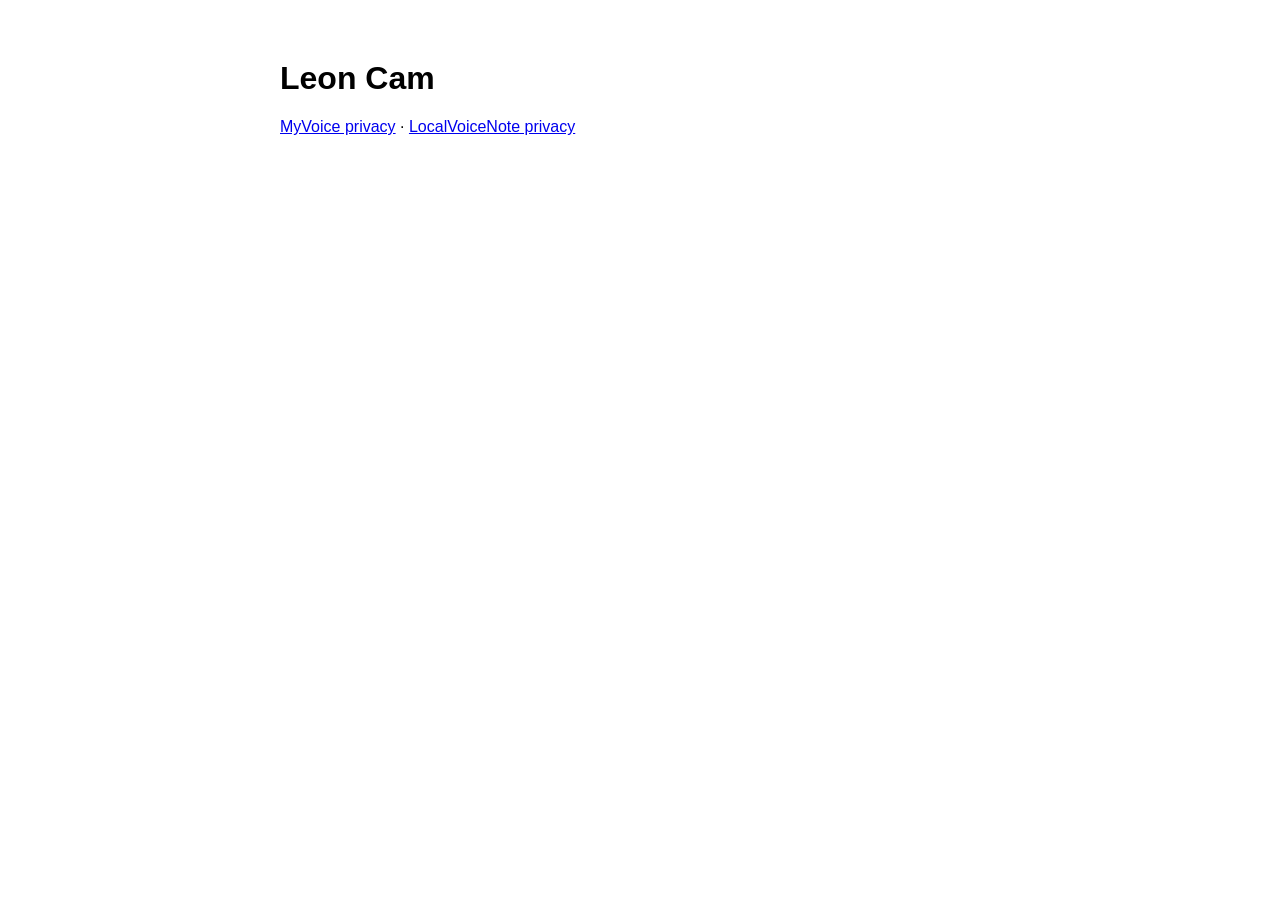
==== index.html @ 18be2ba5 "site: publish privacy policy for MyVoice and LocalVoiceNote" ====
<!DOCTYPE html><html><head><meta charset="utf-8"><meta name="viewport" content="width=device-width, initial-scale=1"><title>Leon Cam</title></head><body style="font-family:-apple-system,BlinkMacSystemFont,'Segoe UI',sans-serif;max-width:720px;margin:60px auto;padding:0 24px"><h1>Leon Cam</h1><p><a href="/MyVoice/privacy/">MyVoice privacy</a> · <a href="/LocalVoiceNote/privacy/">LocalVoiceNote privacy</a></p></body></html>
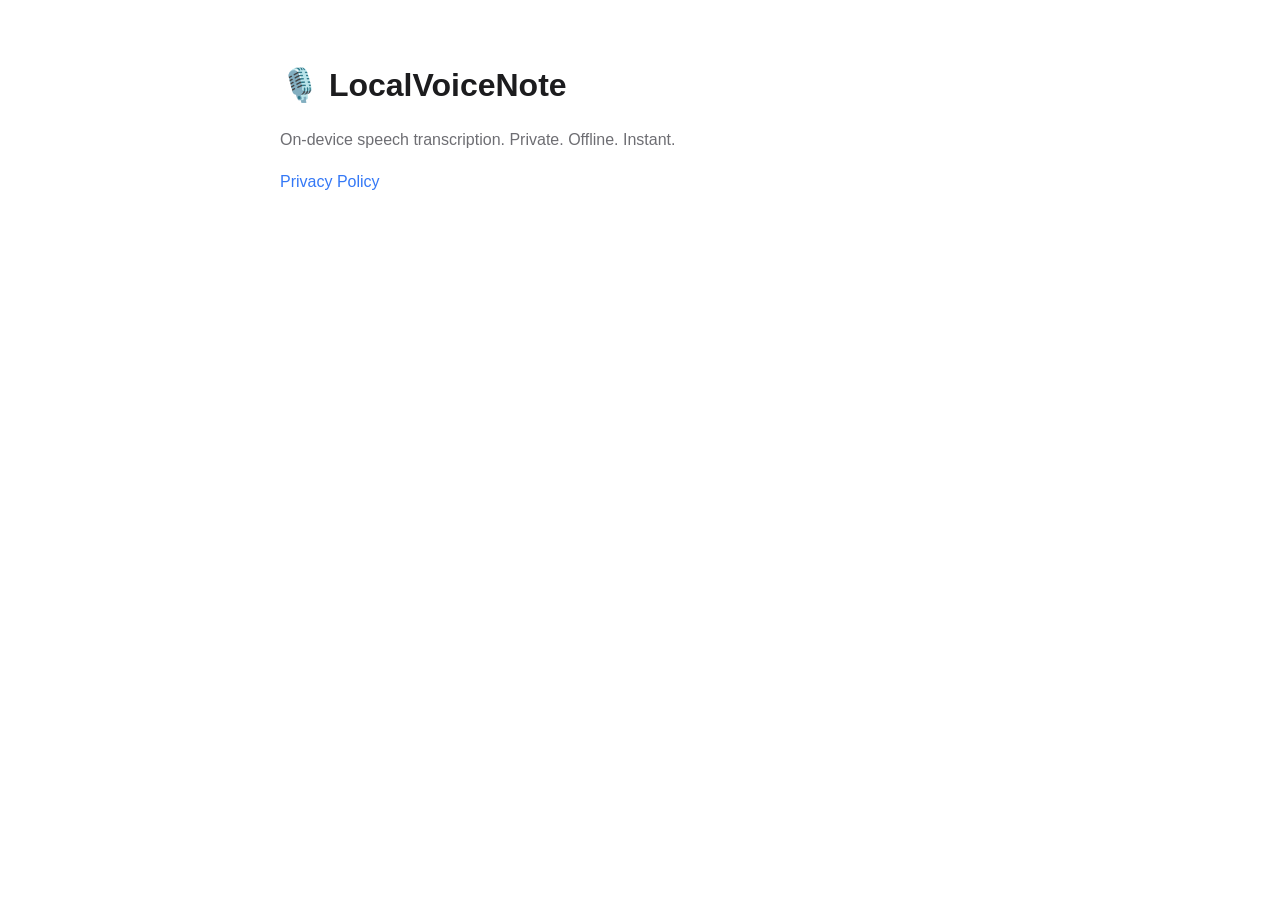
==== commit a780db57: "docs: make LocalVoiceNote the primary public pages entrypoint" ====
--- a/index.html
+++ b/index.html
@@ -1 +1,18 @@
-<!DOCTYPE html><html><head><meta charset="utf-8"><meta name="viewport" content="width=device-width, initial-scale=1"><title>Leon Cam</title></head><body style="font-family:-apple-system,BlinkMacSystemFont,'Segoe UI',sans-serif;max-width:720px;margin:60px auto;padding:0 24px"><h1>Leon Cam</h1><p><a href="/MyVoice/privacy/">MyVoice privacy</a> · <a href="/LocalVoiceNote/privacy/">LocalVoiceNote privacy</a></p></body></html>
+<!DOCTYPE html>
+<html lang="en">
+<head>
+  <meta charset="utf-8">
+  <meta name="viewport" content="width=device-width, initial-scale=1">
+  <title>LocalVoiceNote</title>
+  <style>
+    body{font-family:-apple-system,BlinkMacSystemFont,'Segoe UI',sans-serif;max-width:720px;margin:60px auto;padding:0 24px;color:#1c1c1e;line-height:1.6}
+    h1{margin-bottom:8px} a{color:#3478f6;text-decoration:none}
+    .sub{color:#6e6e73}
+  </style>
+</head>
+<body>
+  <h1>🎙️ LocalVoiceNote</h1>
+  <p class="sub">On-device speech transcription. Private. Offline. Instant.</p>
+  <p><a href="/LocalVoiceNote/privacy/">Privacy Policy</a></p>
+</body>
+</html>
